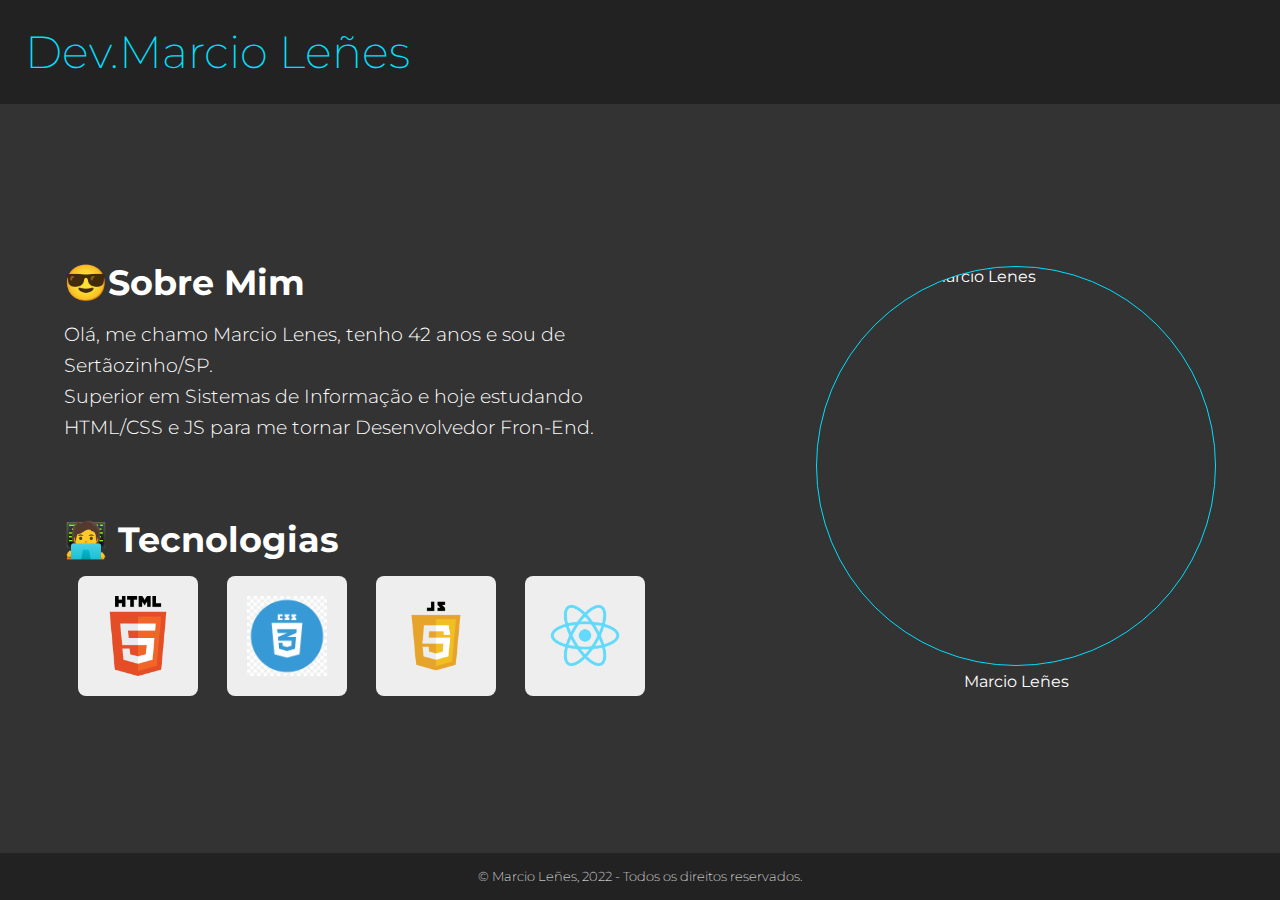
==== Portfólio Simples [Responsivo]/index.html @ 1de60662 "Add files via upload" ====
<!DOCTYPE html>
<html lang="pt-br">
<head>
        <meta charset="UTF-8">
        <meta http-equiv="X-UA-Compatible" content="IE=edge">
        <meta name="viewport" content="width=device-width, initial-scale=1.0">
        <title>Portfolio</title>
        <!--CSS-->
        <link rel="stylesheet" href="css/reset.css">
        <link rel="stylesheet" href="css/header.css">
        <link rel="stylesheet" href="css/main.css">
        <link rel="stylesheet" href="css/footer.css">
        <link rel="stylesheet" href="css/responsive.css">
        <!--FONTS-->
        <link rel="preconnect" href="https://fonts.googleapis.com">
        <link rel="preconnect" href="https://fonts.gstatic.com" crossorigin>
        <link href="https://fonts.googleapis.com/css2?family=Montserrat:wght@200;300&display=swap" rel="stylesheet">
        <!--ICONS-->
        <script src="https://kit.fontawesome.com/06ba094158.js" crossorigin="anonymous" defer></script>
</head>
<body>
    <!--Cabeçalho-->
    <header>
        <h1>Dev.Marcio Leñes</h1>
        <nav>
            <a href="https://github.com/marciolenes" target="_blank"><i class="fa-brands fa-github"></i></a>

            <a href="https://www.linkedin.com/in/marciolenes" target="_blank"><i class="fa-brands fa-linkedin"></i></a>
            
            <a href="https://www.instagram.com/marthiolenes/" target="_blank"><i class="fa-brands fa-instagram"></i></a>
            
            <a href="https://www.youtube.com/" target="_blank"><i class="fa-brands fa-youtube"></i></a>
         </nav>
    </header>
    <!--Conteúdo Principal-->
    <main>
        <section class="main-content"> 
            <article class="text">
            <h2>😎Sobre Mim</h2>
               <p>
                Olá, me chamo Marcio Lenes, tenho 42 anos e sou de Sertãozinho/SP.<br> 
                Superior em Sistemas de Informação e hoje estudando HTML/CSS e JS para me tornar
                Desenvolvedor Fron-End.
                </p>
            </article>

            <aside class="techs">
                <h2>🧑‍💻 Tecnologias</h2>
                <div class="cards-container">
                    <div class="card">
                        <img src="img/techs/html-logo.png" alt="Logo de HTML5">
                    </div>

                   <div class="card">
                        <img src="img/techs/css-logo.png" alt="Logo de CSS">
                    </div>

                    <div class="card">
                        <img src="img/techs/js-logo.png" alt="Logo de Javascript">
                    </div>

                    <div class="card">
                       <img src="img/techs/react-logo.png" alt="Logo de React">
                    </div>
                </div>
            </aside>
        </section>

            <figure>
                <img src="img/techs/marcio.png" alt="Imagem do Marcio Lenes">
                <figcaption>Marcio Leñes</figcaption>
            </figure>
    </main> 

    <!--Rodapé-->
    <footer>
        <span>&copy; Marcio Leñes, 2022 - Todos os direitos reservados.</span>
    </footer>
</body>
</html>




<!--Feito por Marcio Lenes 15/12/2022-->
---- Portfólio Simples [Responsivo]/css/header.css ----
header {    
    background-color: #222;
    padding: 25px;
    display: flex;                                       /***organiza os elementos em linha [padrão]***/
    align-items: center;                                 /***alinha os elementos no centro do HEADER***/
    justify-content: space-between;                      /***Espaçamento igual entre os elementos***/
}

header h1{  
    font-size: 2.8em;                                    /*aumentar tamanho da fonte*/
    font-weight: 200;                                    /*diminuir o peso [espessura] da fonte*/
    cursor: pointer;                                     /*mudar o ponteiro do cursor [mãozinha]*/
}

header nav{ 
    display: flex;
    align-items: center;
}

header nav a{   
    margin-right: 1.3em;
    font-size: 1.5em;
}

header h1, a{   
    color: #00e0ff;
    transition: 0.2 ease-in-out;
}

header h1:hover, a:hover{
    color: #fff;

}




/*Feito por Marcio Lenes 15/12/2022*/
---- Portfólio Simples [Responsivo]/css/main.css ----
main{
    padding: 5%;
    display: flex;                              /*organizará 'SECTION' 'FIGURE' em linha [padrão]*/
    align-items: center;
    justify-content: space-between;             /*Espaçamento entre os elementos*/
}

/*****************MAIN CONTENT*******************/

main .main-content {
    display: flex;
    flex-direction: column;
}

main .main-content .text{
    margin-bottom: 10%;
}

main .main-content h2{
    margin-bottom: 2%;                          /*distanciamento do paragrafo*/
    font-size: 2.2em;                           /*aumento do tamanho da fonte*/
}

main .main-content .text p{
    width: 75%;                                 /*largura máxima permitida/não ocupará 100%*/
    font-size: 1.2em;                           /*aumento do tamanho da fonte*/
    font-weight: 300;                           /*aumento da espessura da fonte*/
    line-height: 1.6;                           /*distanciar uma linha da outra*/
}

/*****************CARDS*******************/

main .techs .cards-container{
    display: flex;
    align-items: center;
}

main .techs .cards-container .card{             /*estilização de cada DIV onde cada imagem está localizada*/
    width: 120px;
    height: 120px;
    padding: 10px;
    background-color: #eee;
    border-radius: 8px;
    margin-right: 0.9em;                        /*distancia a direita cada DIV uma da outra*/
    margin-left: 0.9em;                         /*distancia a esquerda cada DIV uma da outra*/
    cursor: pointer;
    display: flex;
    align-items: center;
    justify-content: center;
    transition: box-shadow 0.25s ease-in-out;
}

main .techs .cards-container .card img{         /*estilização de cada imagem*/
    width: 80%;
}

main .techs .cards-container .card:hover{
    box-shadow: 0px 0px 8px #00e0ff;
}

/*****************FIGURE*******************/

main figure{
    display: flex;
    flex-direction: column;
    align-items: center;
    justify-content: center;
}

main figure img{
    width: 400px;
    height: 400px;
    border-radius: 200px;                       /*metade do WIDTH/HEIGHT gerando um círculo completo*/
    margin-bottom: 6px;
    cursor: pointer;
    border: 1px #00e0ff solid;
    transition: 0.2s ease-in-out;
}

main figure img:hover{
    box-shadow: 0px 0px 6px #00e0ff;
}




/*Feito por Marcio Lenes 15/12/2022*/
---- Portfólio Simples [Responsivo]/css/footer.css ----
footer{ 
    background-color: #222;
    padding: 16px;
    display: flex;
    align-items: center;
    justify-content: center;
}

footer span{    
    font-size: 0.8em;                                               /*diminuir tamanho da fonte*/
    font-weight: 200;                                               /*diminuir o peso [espessura] da fonte*/
}


/*Feito por Marcio Lenes 15/12/2022*/
---- Portfólio Simples [Responsivo]/css/responsive.css ----
@media (max-width:1200px){
    main {
        width: 100%;
        flex-direction: column;
        align-items: center;
        justify-content: center;
    }

    .main-content {
        width: 100%;
        align-items: center;
        justify-content: center;
        margin-bottom: 15%;                                 /*distanciando no parte do fundo*/
    }

    main .main-content .text, .techs{
        text-align: center;
    }

    main .main-content .text p{
        width: 100%;
        font-size: 0.9em;
    }

    main .techs .cards-container, .main-content .text{
        margin-top: 32px;                                   /*distanciando o texto do título/cards do título*/
    }
}

@media (max-width: 700px){
    header {
        flex-direction: column;
        align-items: center;
        justify-content: center;
        text-align: center;
    }

    header h1{
        font-size: 2em;                                 /*diminuindo o tamanho do título*/
    }

    header nav{
        margin-top: 24px;                                /*distanciando os elementos*/
    }

    header nav a {
        font-size: 1em;                                  /*diminuindo o tamanho dos ícones*/
    }

    main .techs .cards-container .card{                  /*diminuindo o tamanho dos cards*/
        width: 60px;
        height: 60px;
    }

    main .main-content .text h2, .main-content .techs h2{
        font-size: 1.8em;                                    /*diminuindo o tamanho dos títulos*/
    }

    main figure img{                                         /*diminuindo o tamanho do imagem*/
        width: 250px;
        height: 250px;
    }
}
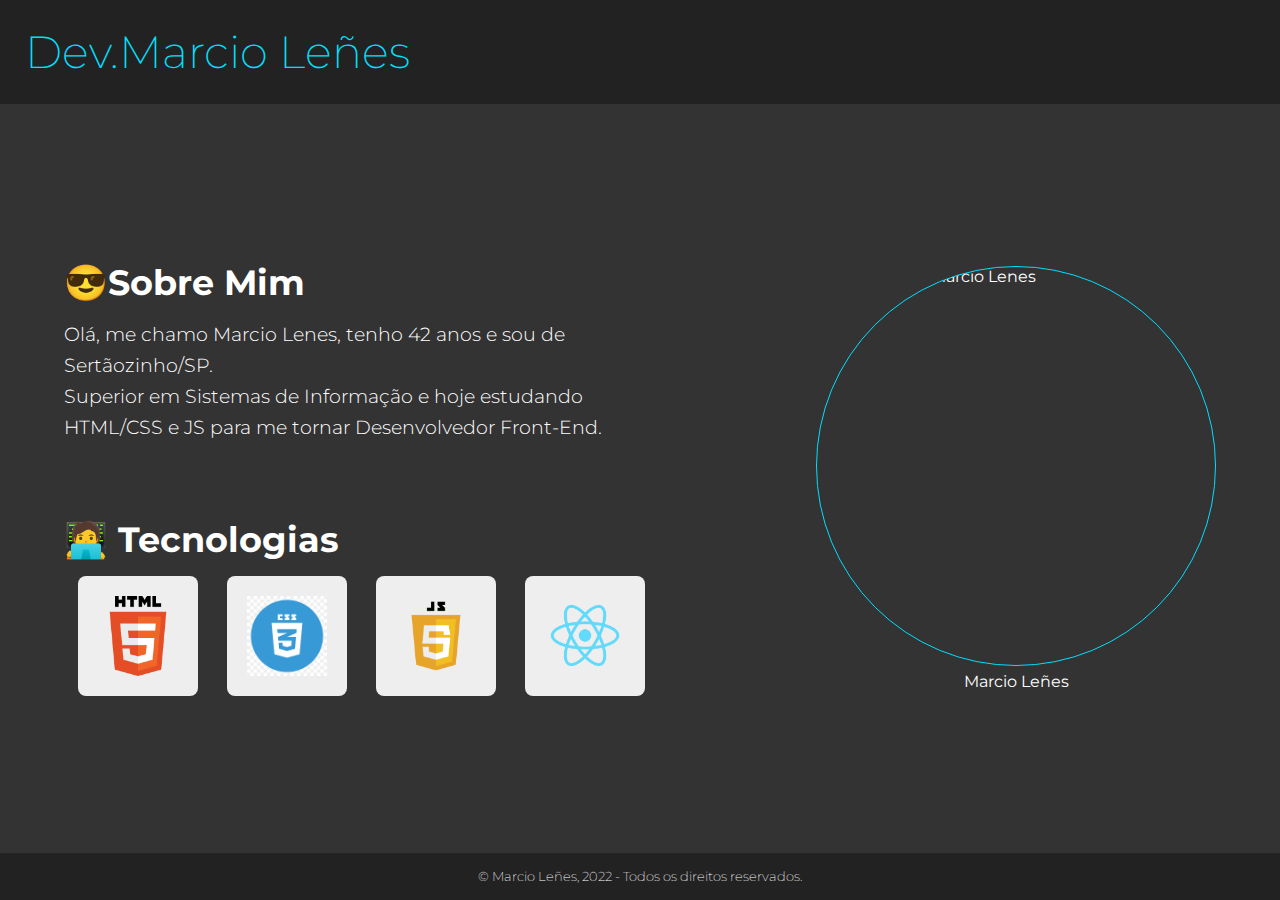
==== commit b86ba014: "Update index.html" ====
--- a/Portfólio Simples [Responsivo]/index.html
+++ b/Portfólio Simples [Responsivo]/index.html
@@ -40,7 +40,7 @@
                <p>
                 Olá, me chamo Marcio Lenes, tenho 42 anos e sou de Sertãozinho/SP.<br> 
                 Superior em Sistemas de Informação e hoje estudando HTML/CSS e JS para me tornar
-                Desenvolvedor Fron-End.
+                Desenvolvedor Front-End.
                 </p>
             </article>
 
@@ -82,4 +82,4 @@
 
 
 
-<!--Feito por Marcio Lenes 15/12/2022-->+<!--Feito por Marcio Lenes 15/12/2022-->
